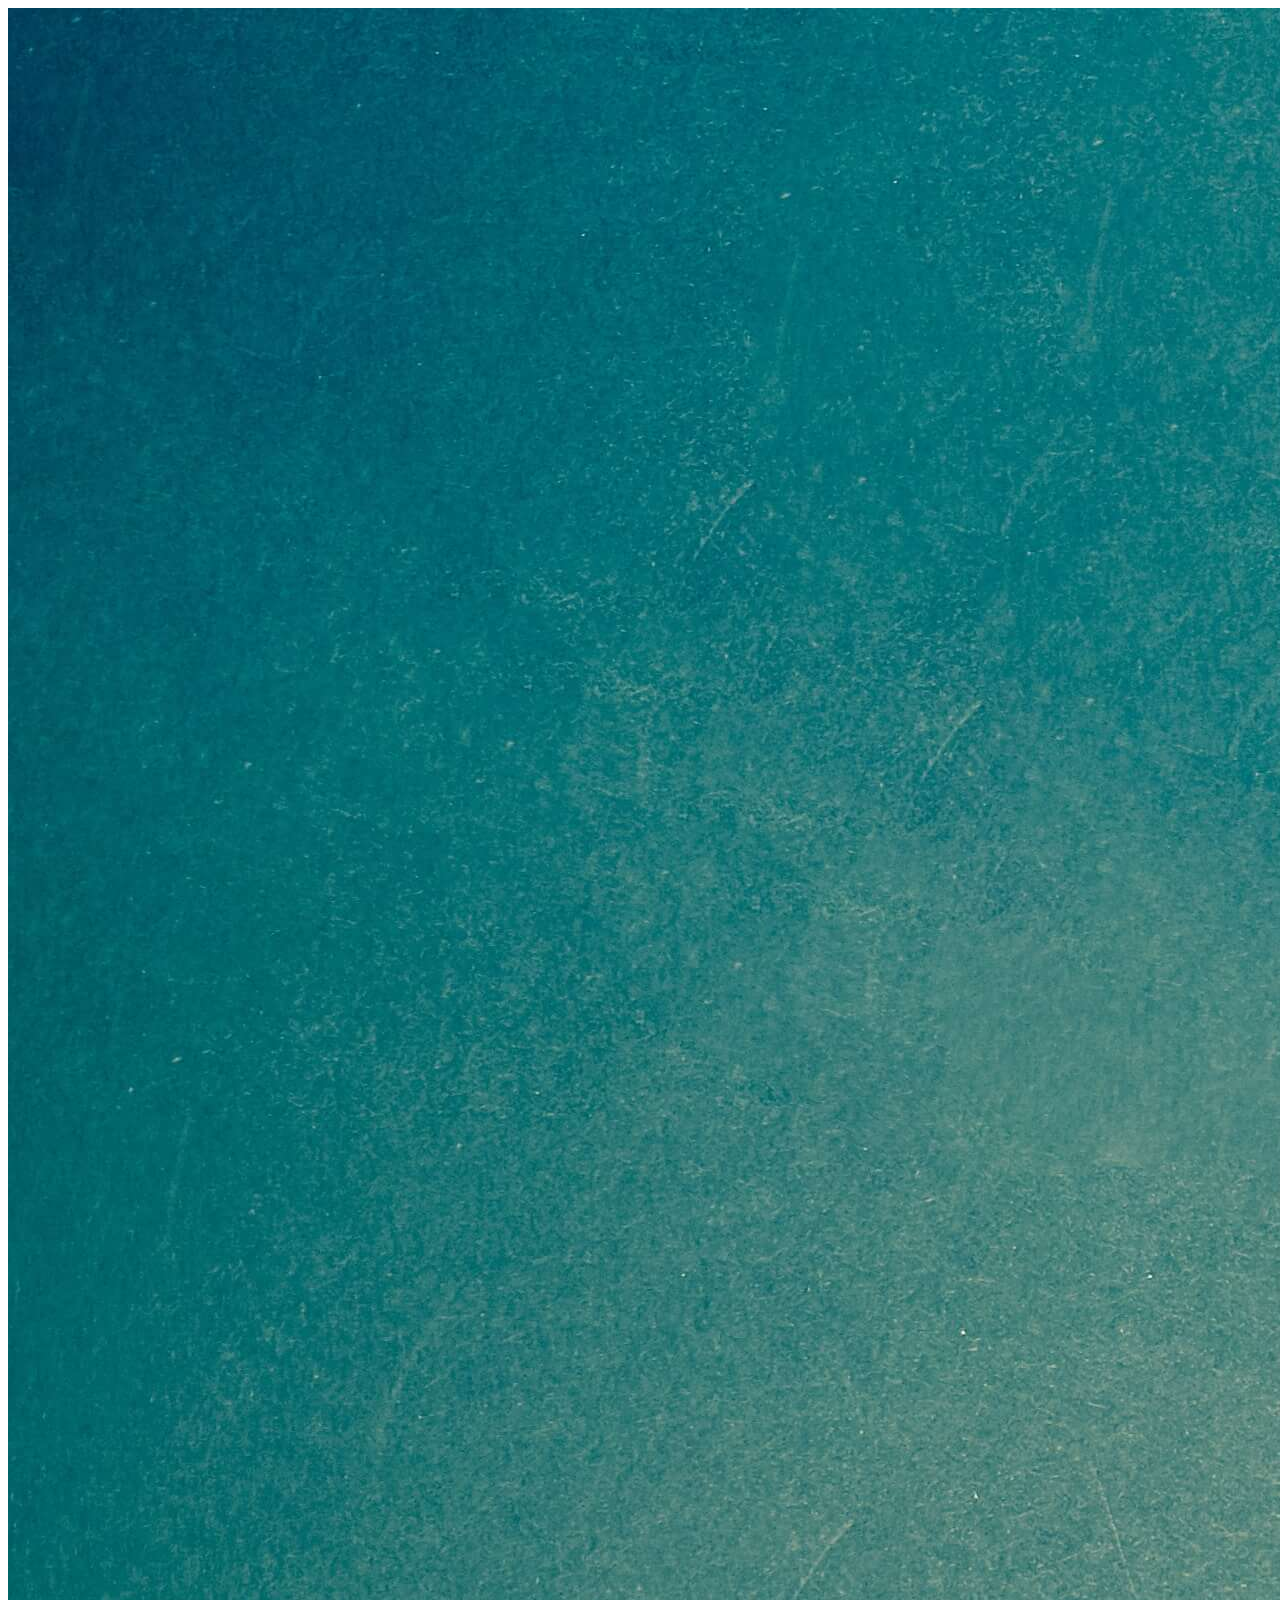
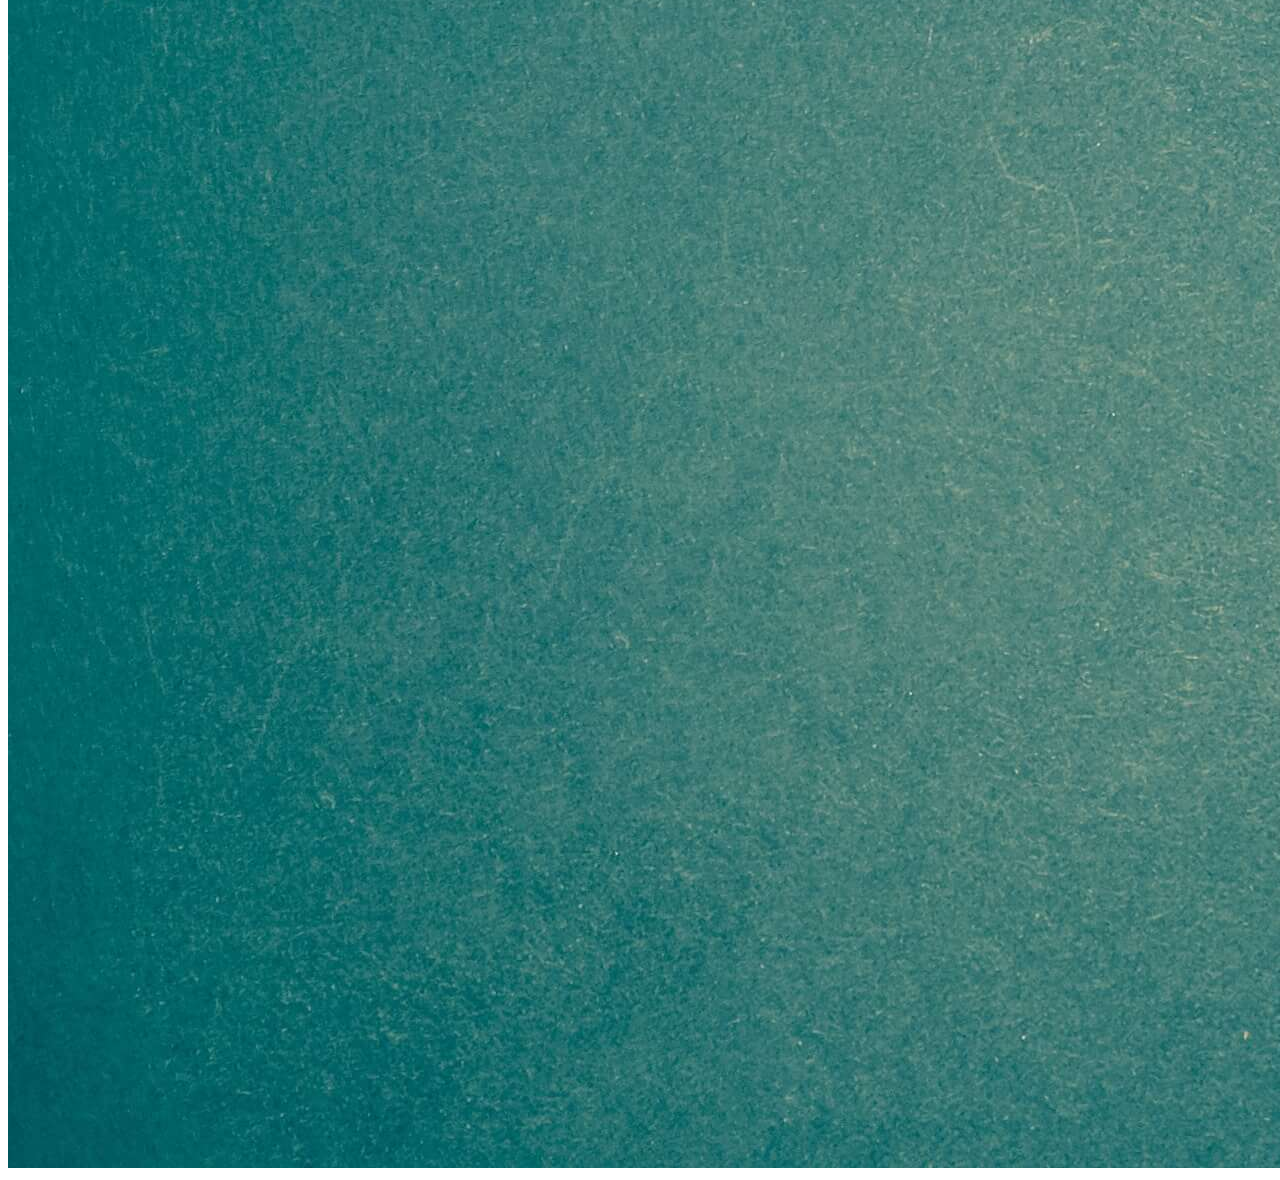
==== images/index.html @ 8751d2a6 "capitulo imagenes" ====
<!DOCTYPE html>
<html lang="en">
  <head>
    <meta charset="UTF-8" />
    <meta http-equiv="X-UA-Compatible" content="IE=edge" />
    <meta name="viewport" content="width=device-width, initial-scale=1.0" />
    <title>Document</title>
  </head>
  <body>
    <main>
      <section>
        <img src="pexels-timur-saglambilek-185576 (1).jpg" alt="es analisis de
        marketing"
      </section>
    </main>
  </body>
</html>
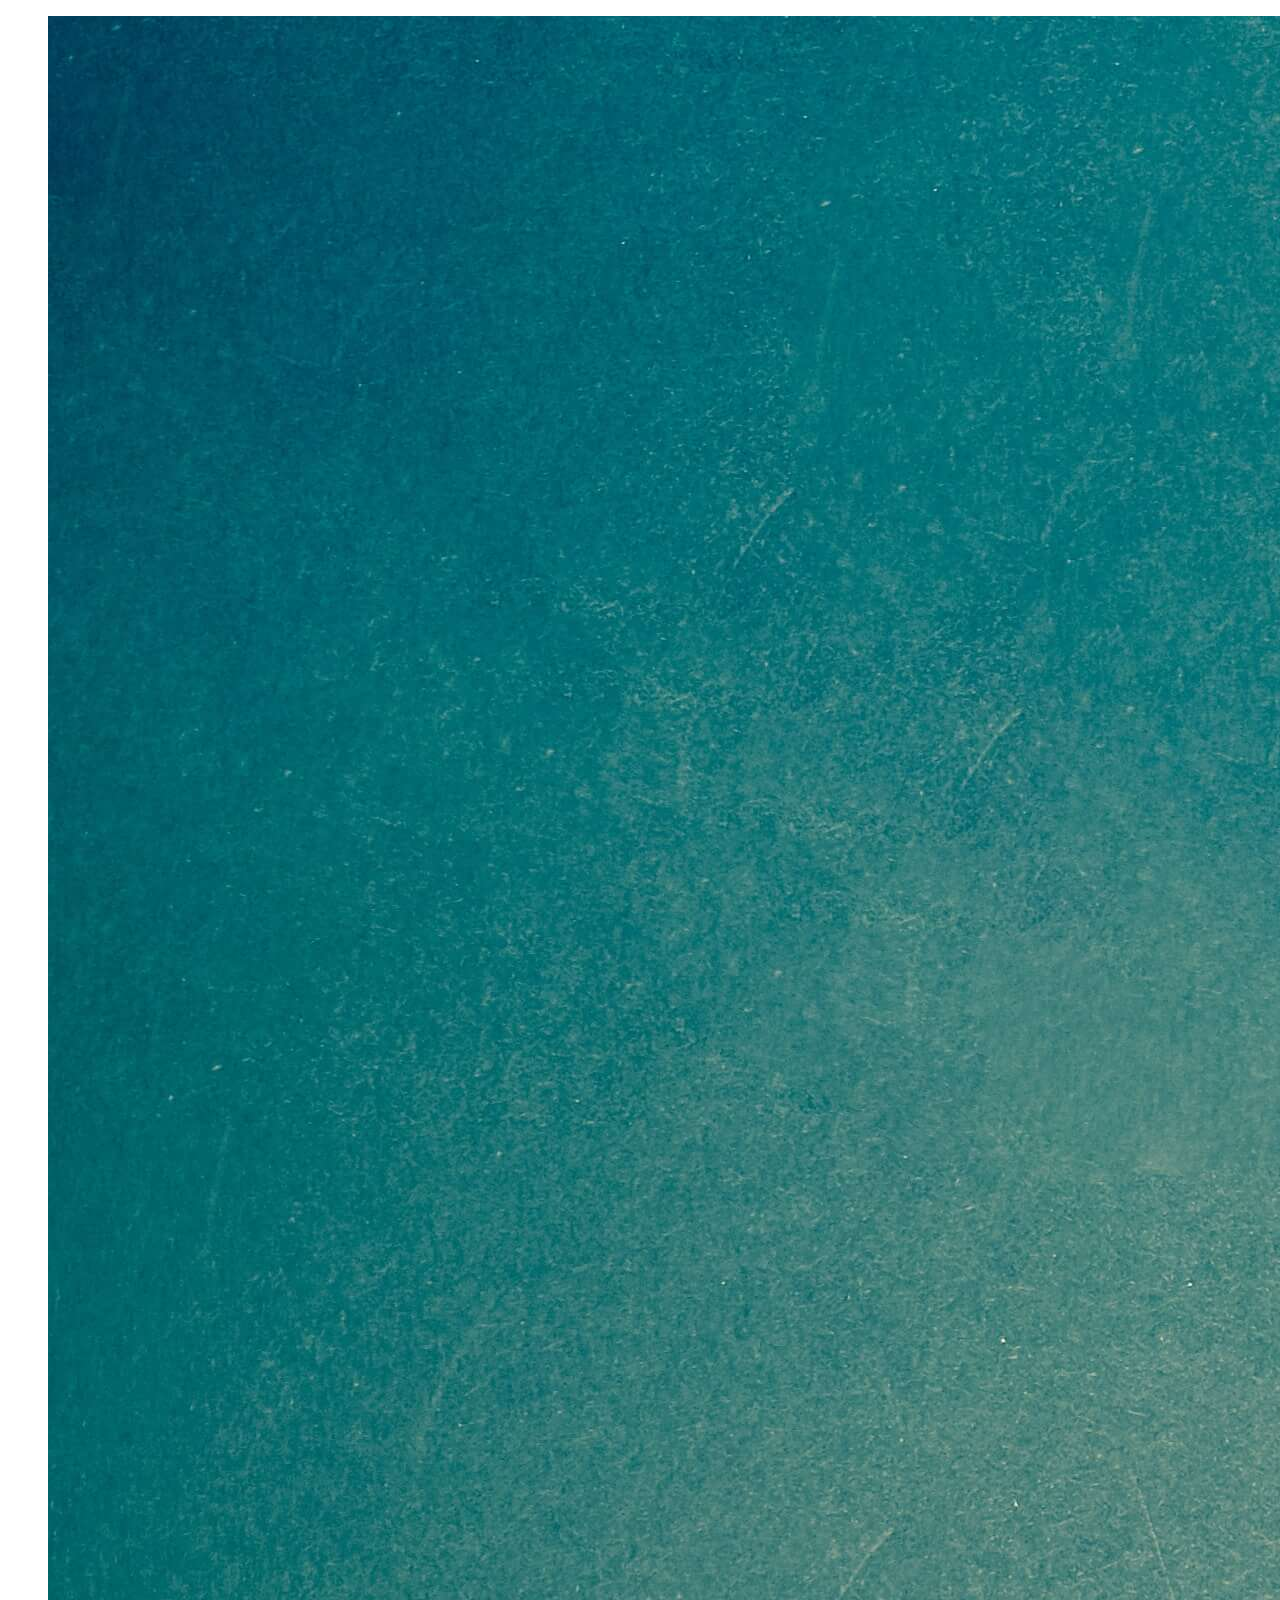
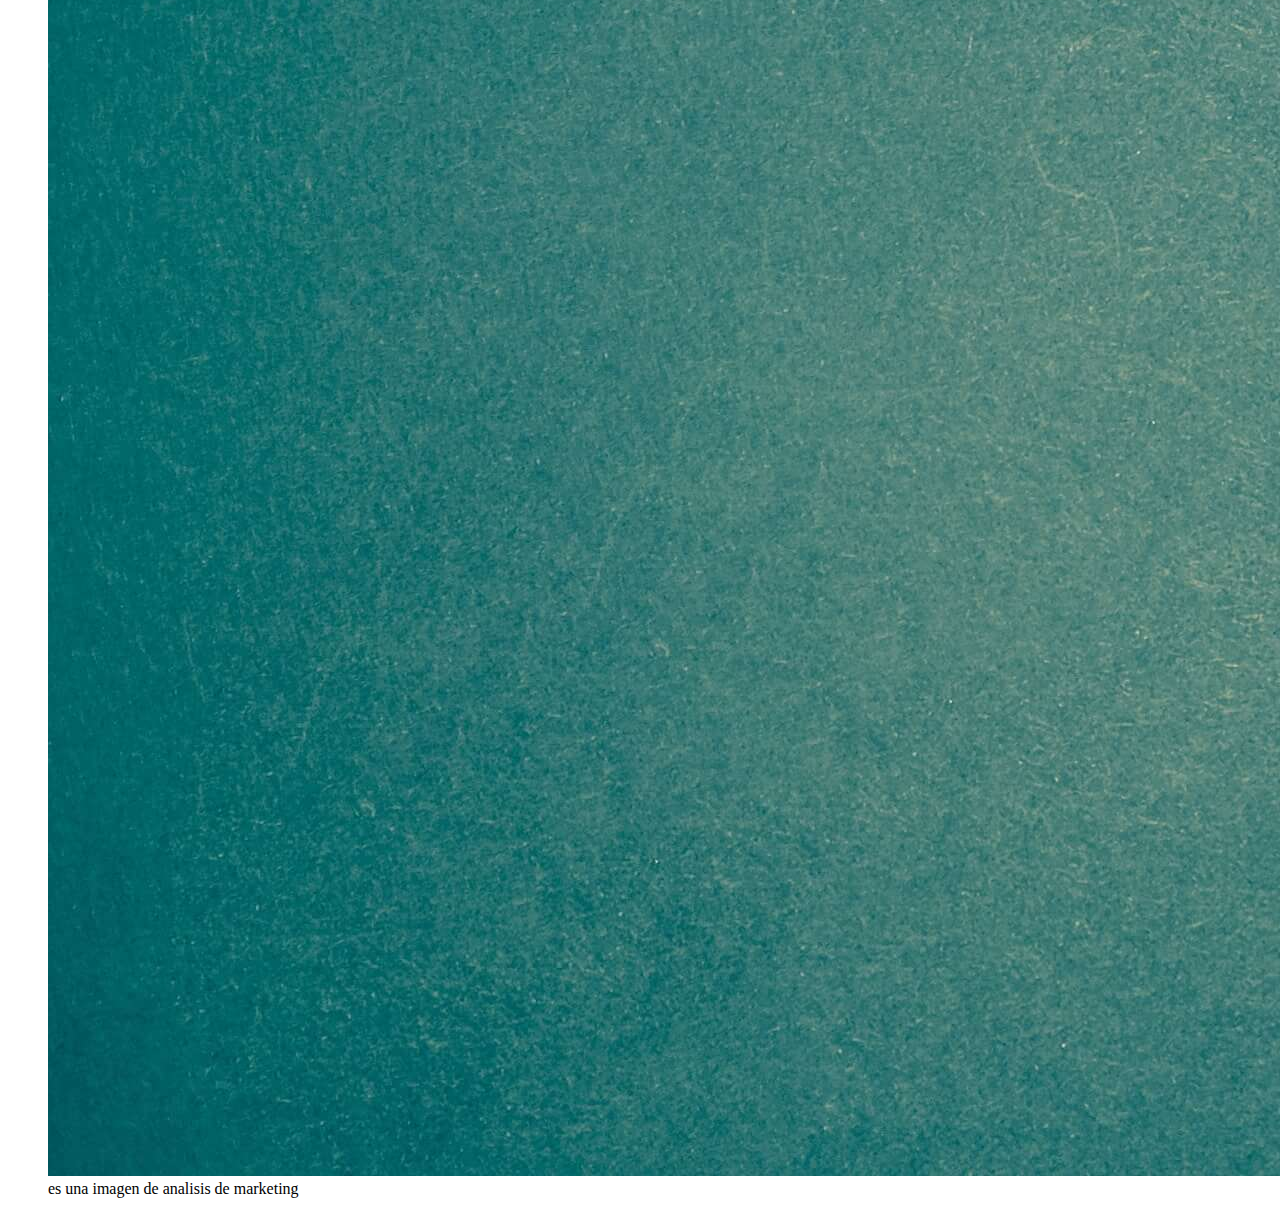
==== commit ca8cf345: "videos" ====
--- a/images/index.html
+++ b/images/index.html
@@ -9,8 +9,14 @@
   <body>
     <main>
       <section>
-        <img src="pexels-timur-saglambilek-185576 (1).jpg" alt="es analisis de
-        marketing"
+        <figure>
+          <img
+            src="pexels-timur-saglambilek-185576 (1).jpg"
+            alt="es analisis de
+         marketing"
+          />
+          <figcaption>es una imagen de analisis de marketing</figcaption>
+        </figure>
       </section>
     </main>
   </body>
